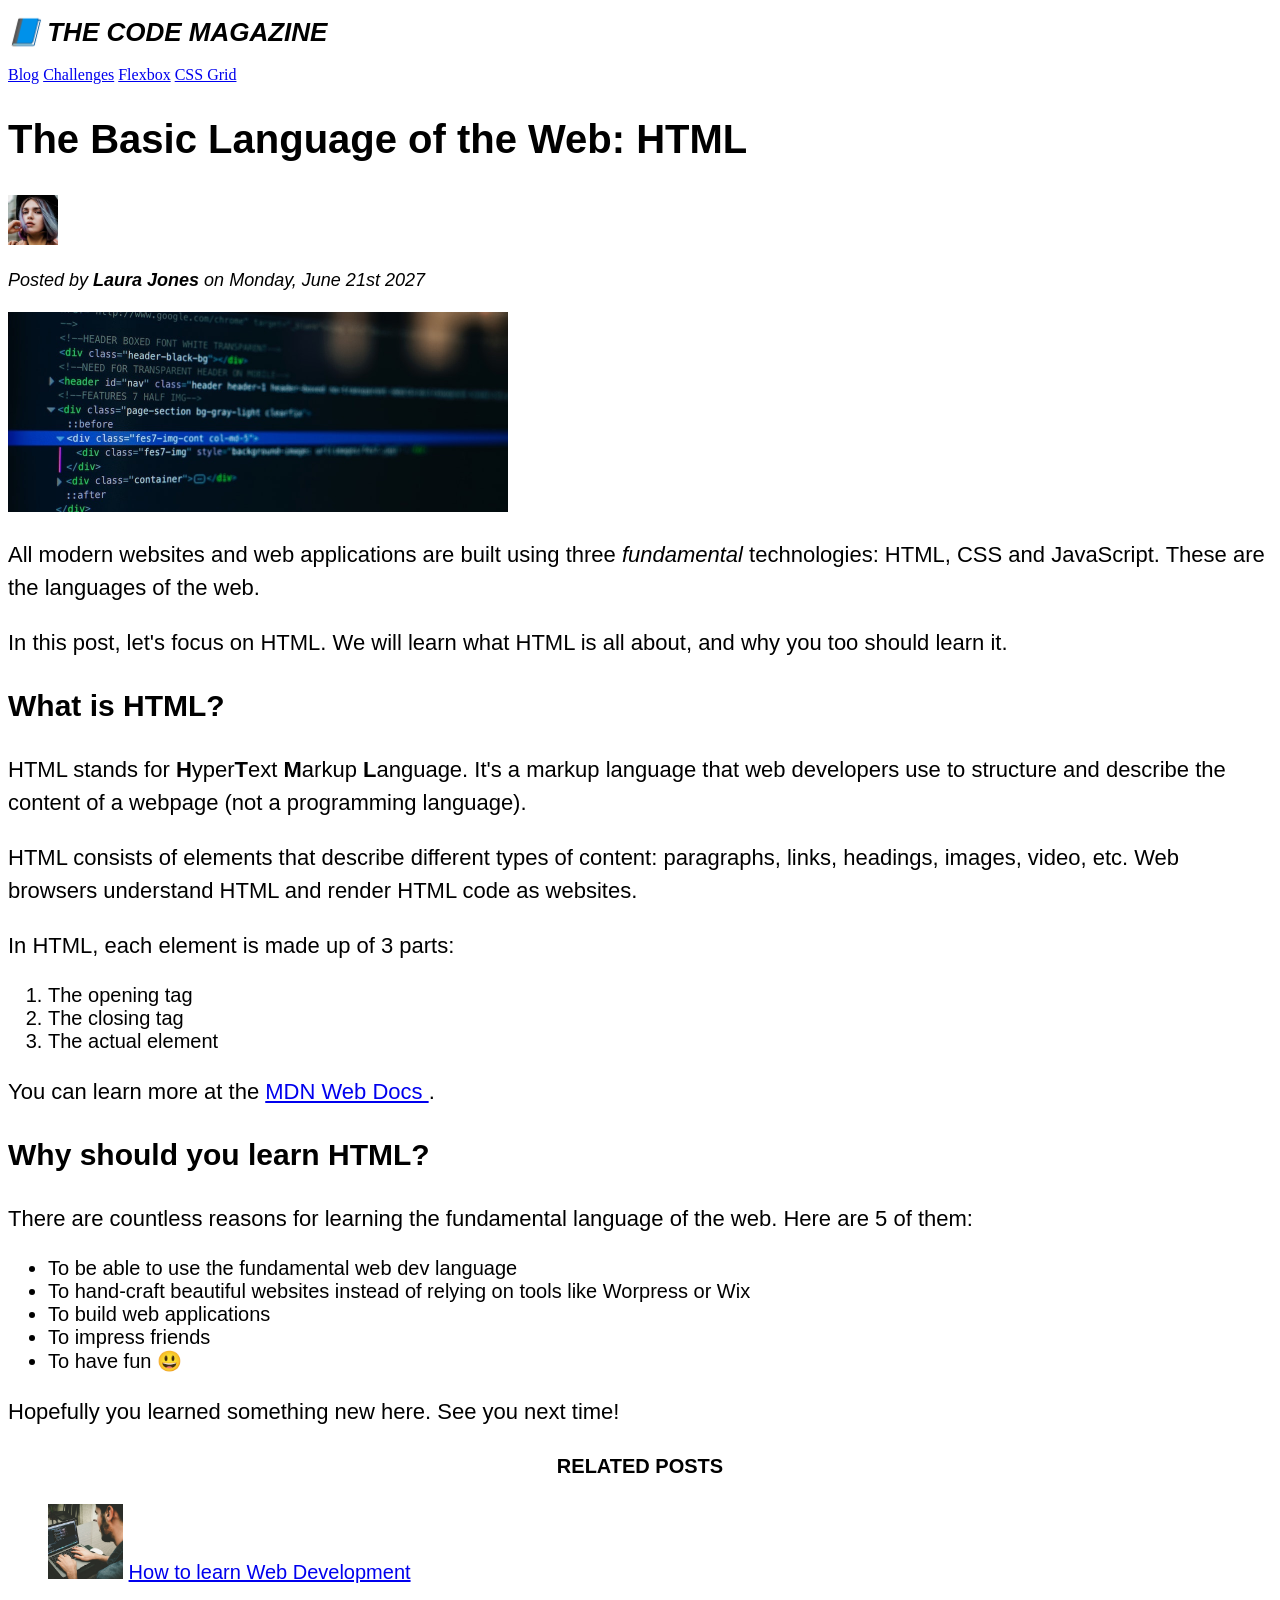
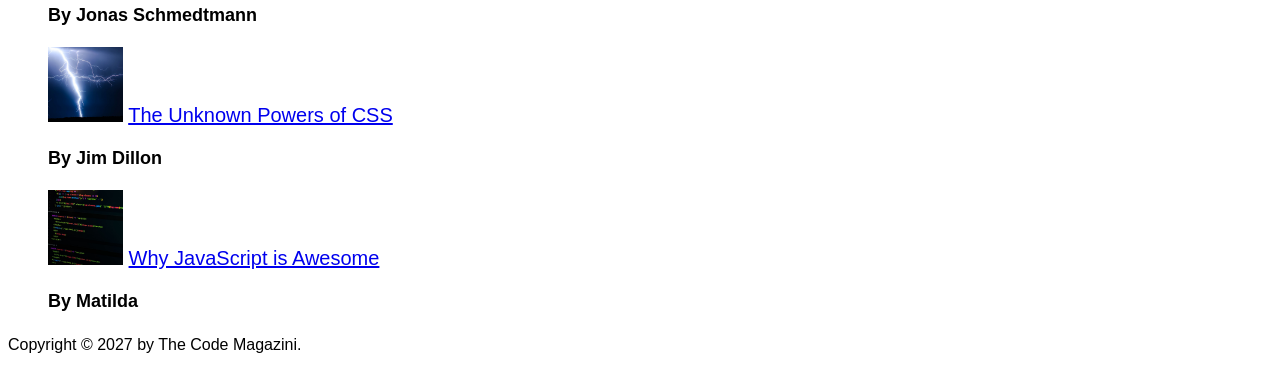
==== 03-css-fundamentals/index.html @ add95e48 "class and id selectors" ====
<!doctype html>
<html lang="en">
  <head>
    <meta charset="UTF-8" />
    <title>The Basic Language of the Web: HTML</title>
    <link rel="stylesheet" href="style.css" />
    <!-- <style>
      h1 {
        color: blue;
      }
    </style> -->
  </head>
  <body>
    <!--
    <h1>The Basic Language of the Web: HTML</h1>
    <h2>The Basic Language of the Web: HTML</h2>
    <h3>The Basic Language of the Web: HTML</h3>
    <h4>The Basic Language of the Web: HTML</h4>
    <h5>The Basic Language of the Web: HTML</h5>
    <h6>The Basic Language of the Web: HTML</h6>
    -->

    <header>
      <!-- <h1 style="color: blue">📘 The Code Magazine</h1> -->
      <h1>📘 The Code Magazine</h1>

      <nav>
        <a href="blog.html">Blog</a>
        <a href="#">Challenges</a>
        <a href="#">Flexbox</a>
        <a href="#">CSS Grid</a>
      </nav>
    </header>

    <article>
      <header>
        <h2>The Basic Language of the Web: HTML</h2>
        <img
          src="img/laura-jones.jpg"
          alt="Headshot of laura Jones"
          width="50"
          height="50"
        />

        <p id="author">
          Posted by <strong>Laura Jones</strong> on Monday, June 21st 2027
        </p>

        <img
          src="img/post-img.jpg"
          alt="HTML code on a screen"
          width="500"
          height="200"
        />
      </header>

      <p>
        All modern websites and web applications are built using three
        <em>fundamental</em>
        technologies: HTML, CSS and JavaScript. These are the languages of the
        web.
      </p>
      <p>
        In this post, let's focus on HTML. We will learn what HTML is all about,
        and why you too should learn it.
      </p>

      <h3>What is HTML?</h3>
      <p>
        HTML stands for <strong>H</strong>yper<strong>T</strong>ext
        <strong>M</strong>arkup <strong>L</strong>anguage. It's a markup
        language that web developers use to structure and describe the content
        of a webpage (not a programming language).
      </p>
      <p>
        HTML consists of elements that describe different types of content:
        paragraphs, links, headings, images, video, etc. Web browsers understand
        HTML and render HTML code as websites.
      </p>
      <p>In HTML, each element is made up of 3 parts:</p>
      <ol>
        <li>The opening tag</li>
        <li>The closing tag</li>
        <li>The actual element</li>
      </ol>

      <p>
        You can learn more at the
        <a
          href="https://developer.mozilla.org/en-US/docs/Web/HTML"
          target="_blank"
        >
          MDN Web Docs
        </a>
        .
      </p>

      <h3>Why should you learn HTML?</h3>
      <p>
        There are countless reasons for learning the fundamental language of the
        web. Here are 5 of them:
      </p>
      <ul>
        <li>To be able to use the fundamental web dev language</li>
        <li>
          To hand-craft beautiful websites instead of relying on tools like
          Worpress or Wix
        </li>
        <li>To build web applications</li>
        <li>To impress friends</li>
        <li>To have fun 😃</li>
      </ul>
      <p>Hopefully you learned something new here. See you next time!</p>
    </article>

    <aside>
      <h4>Related posts</h4>
      <ul class="related">
        <li>
          <img
            src="img/related-1.jpg"
            alt="Person programming"
            width="75"
            height="75"
          />
          <a href="#">How to learn Web Development</a>
          <p class="related-author">By Jonas Schmedtmann</p>
        </li>
        <li>
          <img src="img/related-2.jpg" alt="Lightning" width="75" height="75" />
          <a href="#">The Unknown Powers of CSS</a>
          <p class="related-author">By Jim Dillon</p>
        </li>
        <li>
          <img
            src="img/related-3.jpg"
            alt="JavaScript code on a screen"
            width="75"
            height="75"
          />
          <a href="#">Why JavaScript is Awesome</a>
          <p class="related-author">By Matilda</p>
        </li>
      </ul>
    </aside>

    <footer>
      <p id="copyright">Copyright &copy; 2027 by The Code Magazini.</p>
    </footer>
  </body>
</html>
---- 03-css-fundamentals/style.css ----
h1,
h2,
h3,
h4,
p,
li {
  font-family: sans-serif;
}

h1 {
  font-size: 26px;
  text-transform: uppercase;
  font-style: italic;
}

h2 {
  font-size: 40px;
}

h3 {
  font-size: 30px;
}

h4 {
  font-size: 20px;
  text-transform: uppercase;
  text-align: center;
}

p {
  font-size: 22px;
  line-height: 1.5;
}

li {
  font-size: 20px;
}

/* footer p {
  font-size: 16px;
} */

/* article header p {
  font-style: italic;
} */

#author {
  font-style: italic;
  font-size: 18px;
}

#copyright {
  font-size: 16px;
}

.related-author {
  font-size: 18px;
  font-weight: bold;
}

.related {
  list-style: none;
}
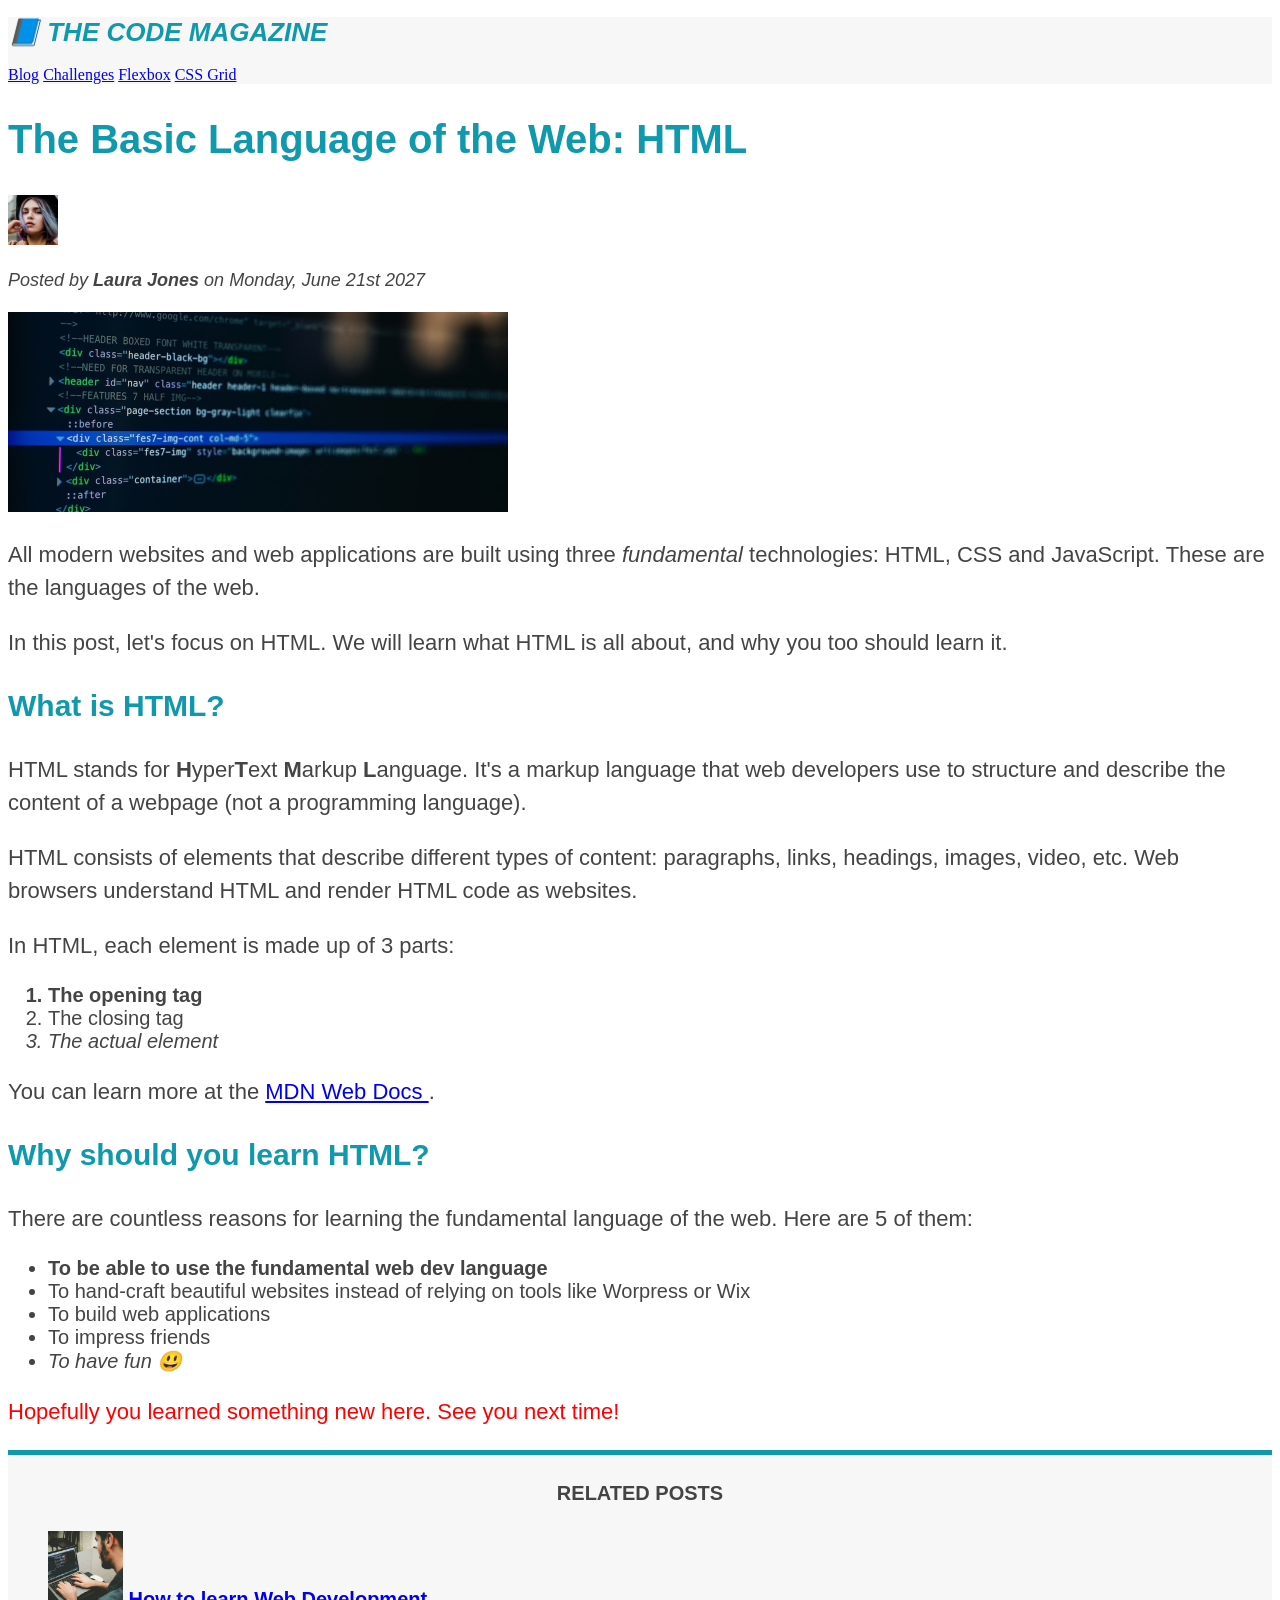
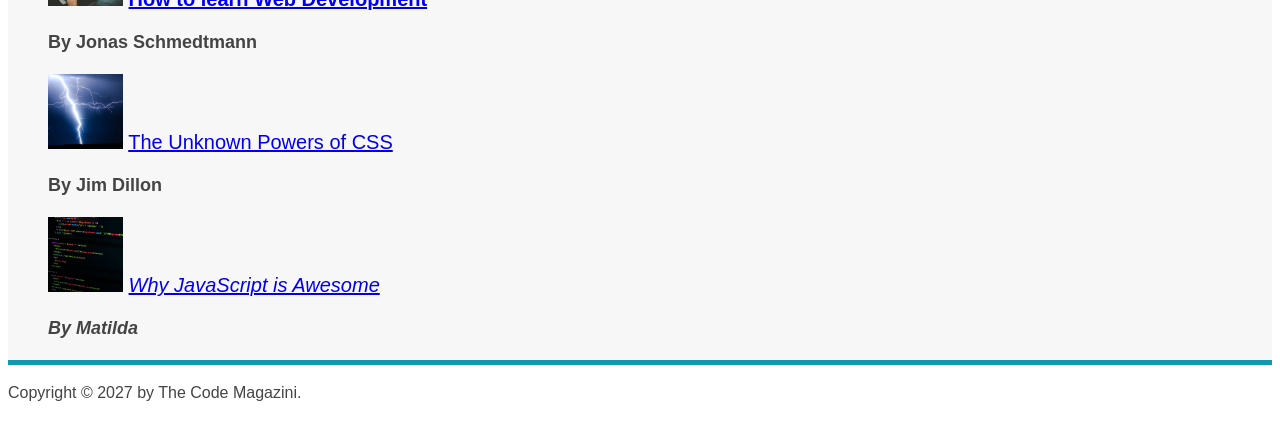
==== commit ad4fb3e6: "pseudo-classes" ====
--- a/03-css-fundamentals/index.html
+++ b/03-css-fundamentals/index.html
@@ -20,7 +20,7 @@
     <h6>The Basic Language of the Web: HTML</h6>
     -->
 
-    <header>
+    <header class="main-header">
       <!-- <h1 style="color: blue">📘 The Code Magazine</h1> -->
       <h1>📘 The Code Magazine</h1>
 
@@ -79,7 +79,7 @@
       </p>
       <p>In HTML, each element is made up of 3 parts:</p>
       <ol>
-        <li>The opening tag</li>
+        <li class="first-li">The opening tag</li>
         <li>The closing tag</li>
         <li>The actual element</li>
       </ol>
@@ -101,7 +101,9 @@
         web. Here are 5 of them:
       </p>
       <ul>
-        <li>To be able to use the fundamental web dev language</li>
+        <li class="first-li">
+          To be able to use the fundamental web dev language
+        </li>
         <li>
           To hand-craft beautiful websites instead of relying on tools like
           Worpress or Wix
--- a/03-css-fundamentals/style.css
+++ b/03-css-fundamentals/style.css
@@ -5,6 +5,13 @@
 p,
 li {
   font-family: sans-serif;
+  color: #444;
+}
+
+h1,
+h2,
+h3 {
+  color: #1098ad;
 }
 
 h1 {
@@ -58,6 +65,44 @@
   font-weight: bold;
 }
 
+/* ul {
+  list-style: none;
+} */
+
 .related {
   list-style: none;
 }
+
+.main-header {
+  background-color: #f7f7f7;
+}
+
+aside {
+  background-color: #f7f7f7;
+  border-top: 5px solid #1098ad;
+  border-bottom: 5px solid #1098ad;
+}
+
+body {
+  /* background-color: orangered; */
+}
+
+/* .first-li {
+  font-weight: bold;
+} */
+
+li:first-child {
+  font-weight: bold;
+}
+
+li:last-child {
+  font-style: italic;
+}
+
+li:nth-child(even) {
+  /* color: red; */
+}
+
+article p:last-child {
+  color: red;
+}
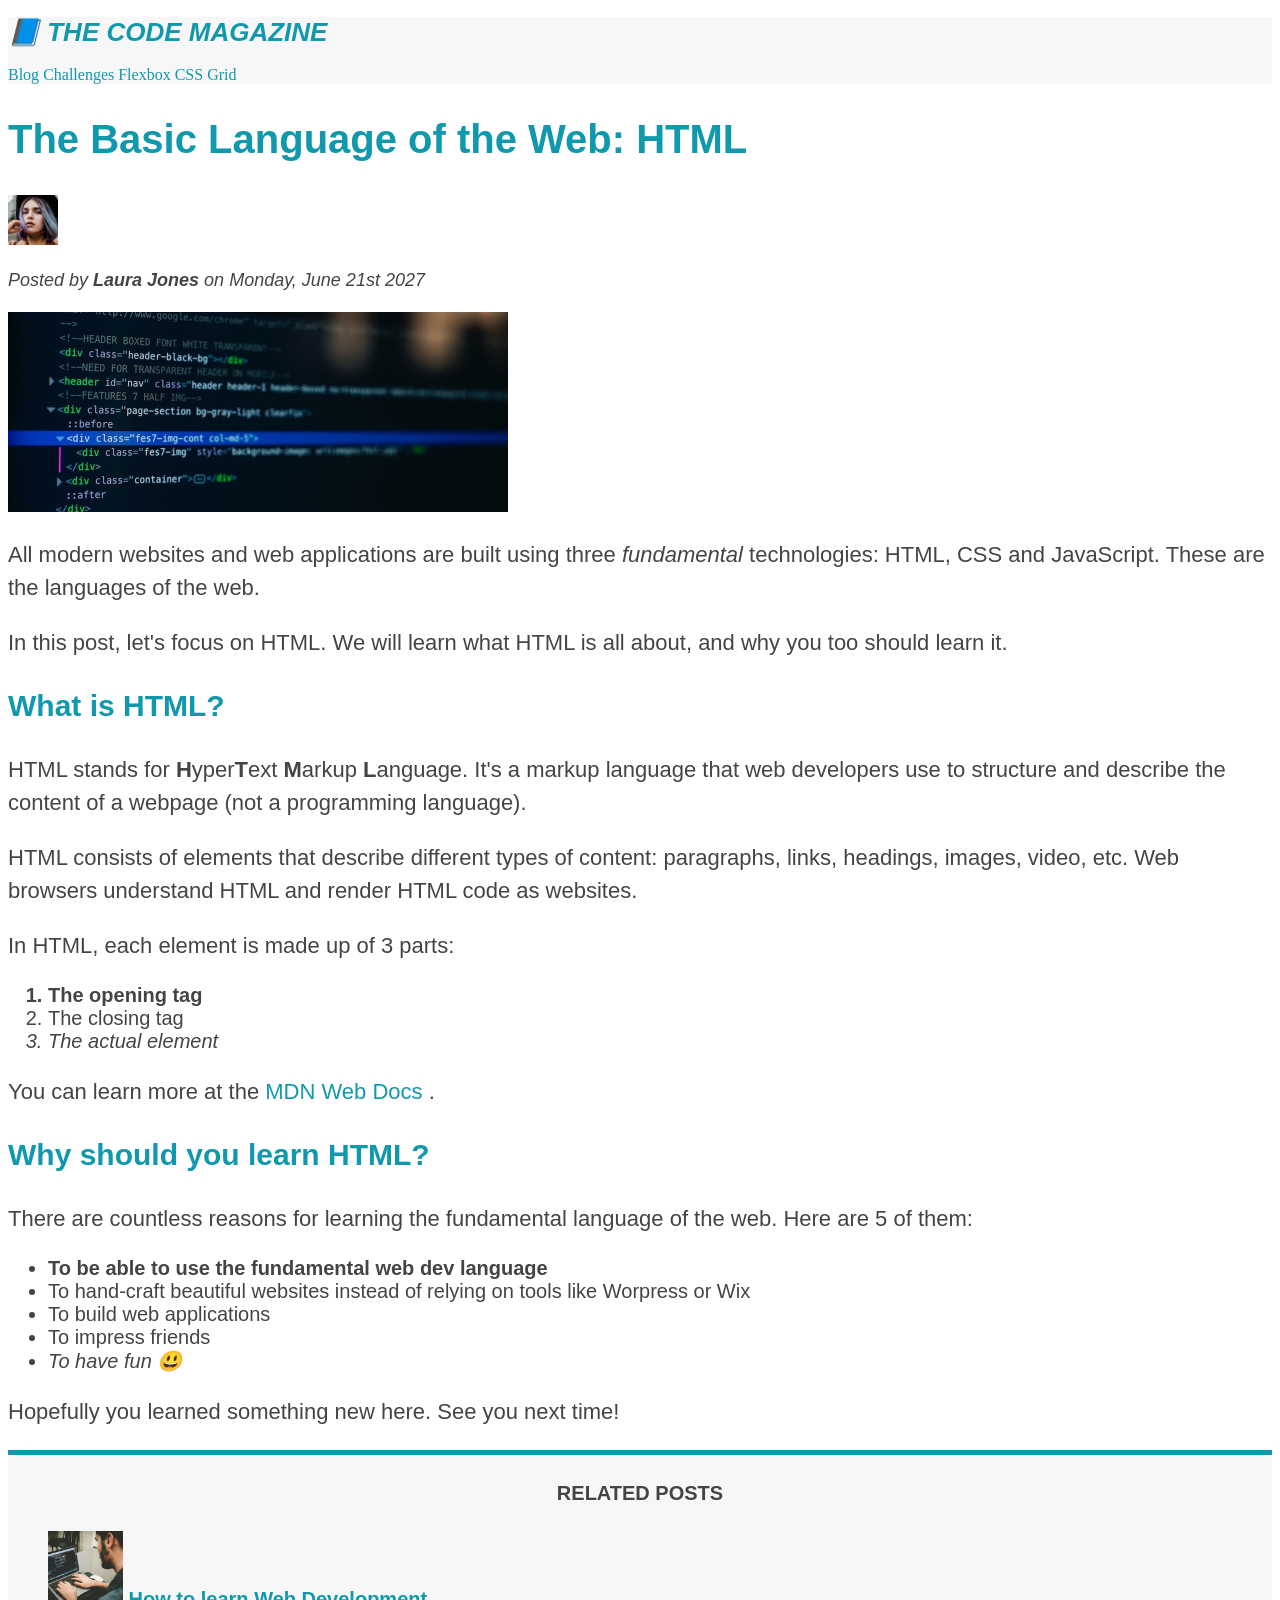
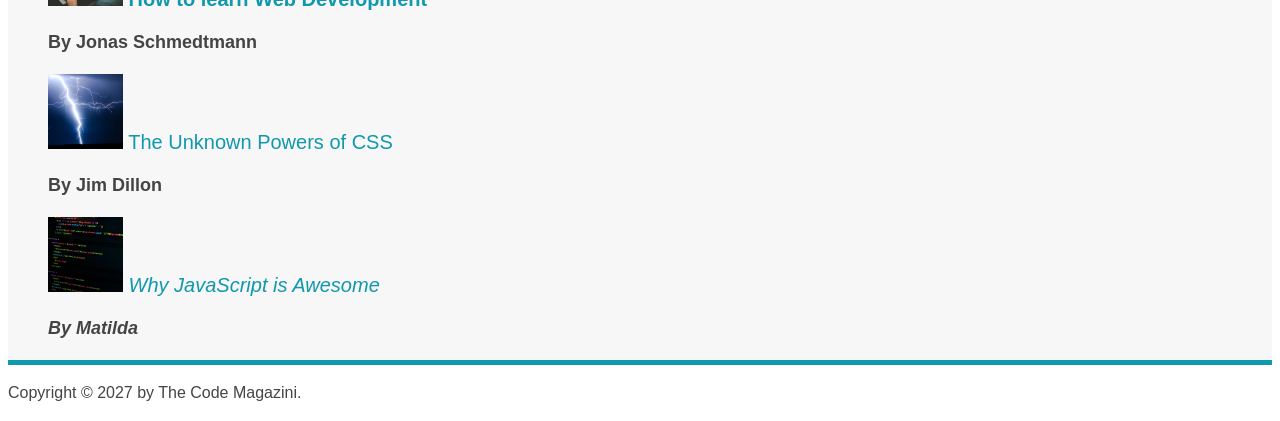
==== commit 355f0eef: "css theory 01: conflicts between selectors" ====
--- a/03-css-fundamentals/index.html
+++ b/03-css-fundamentals/index.html
@@ -147,7 +147,9 @@
     </aside>
 
     <footer>
-      <p id="copyright">Copyright &copy; 2027 by The Code Magazini.</p>
+      <p id="copyright" class="copyright text">
+        Copyright &copy; 2027 by The Code Magazini.
+      </p>
     </footer>
   </body>
 </html>
--- a/03-css-fundamentals/style.css
+++ b/03-css-fundamentals/style.css
@@ -103,6 +103,52 @@
   /* color: red; */
 }
 
-article p:last-child {
+/* Misconception: thios won't work! */
+article p:first-child {
   color: red;
 }
+
+/* Styling links */
+a:link {
+  color: #1098ad;
+  text-decoration: none;
+}
+
+a:visited {
+  /* color: #777; */
+  color: #1098ad;
+}
+
+a:hover {
+  color: orangered;
+  font-weight: bold;
+  /* text-decoration: underline wavy orangered; */
+  text-decoration: underline orangered;
+}
+
+a:active {
+  background-color: black;
+  font-style: italic;
+}
+
+a {
+  color: red;
+}
+/* LVHA */
+
+/* Resolving conflicts */
+/* #copyright {
+  color: red;
+}
+
+.copyright {
+  color: blue;
+}
+
+.text {
+  color: yellow;
+}
+
+footer p {
+  color: green !important;
+} */
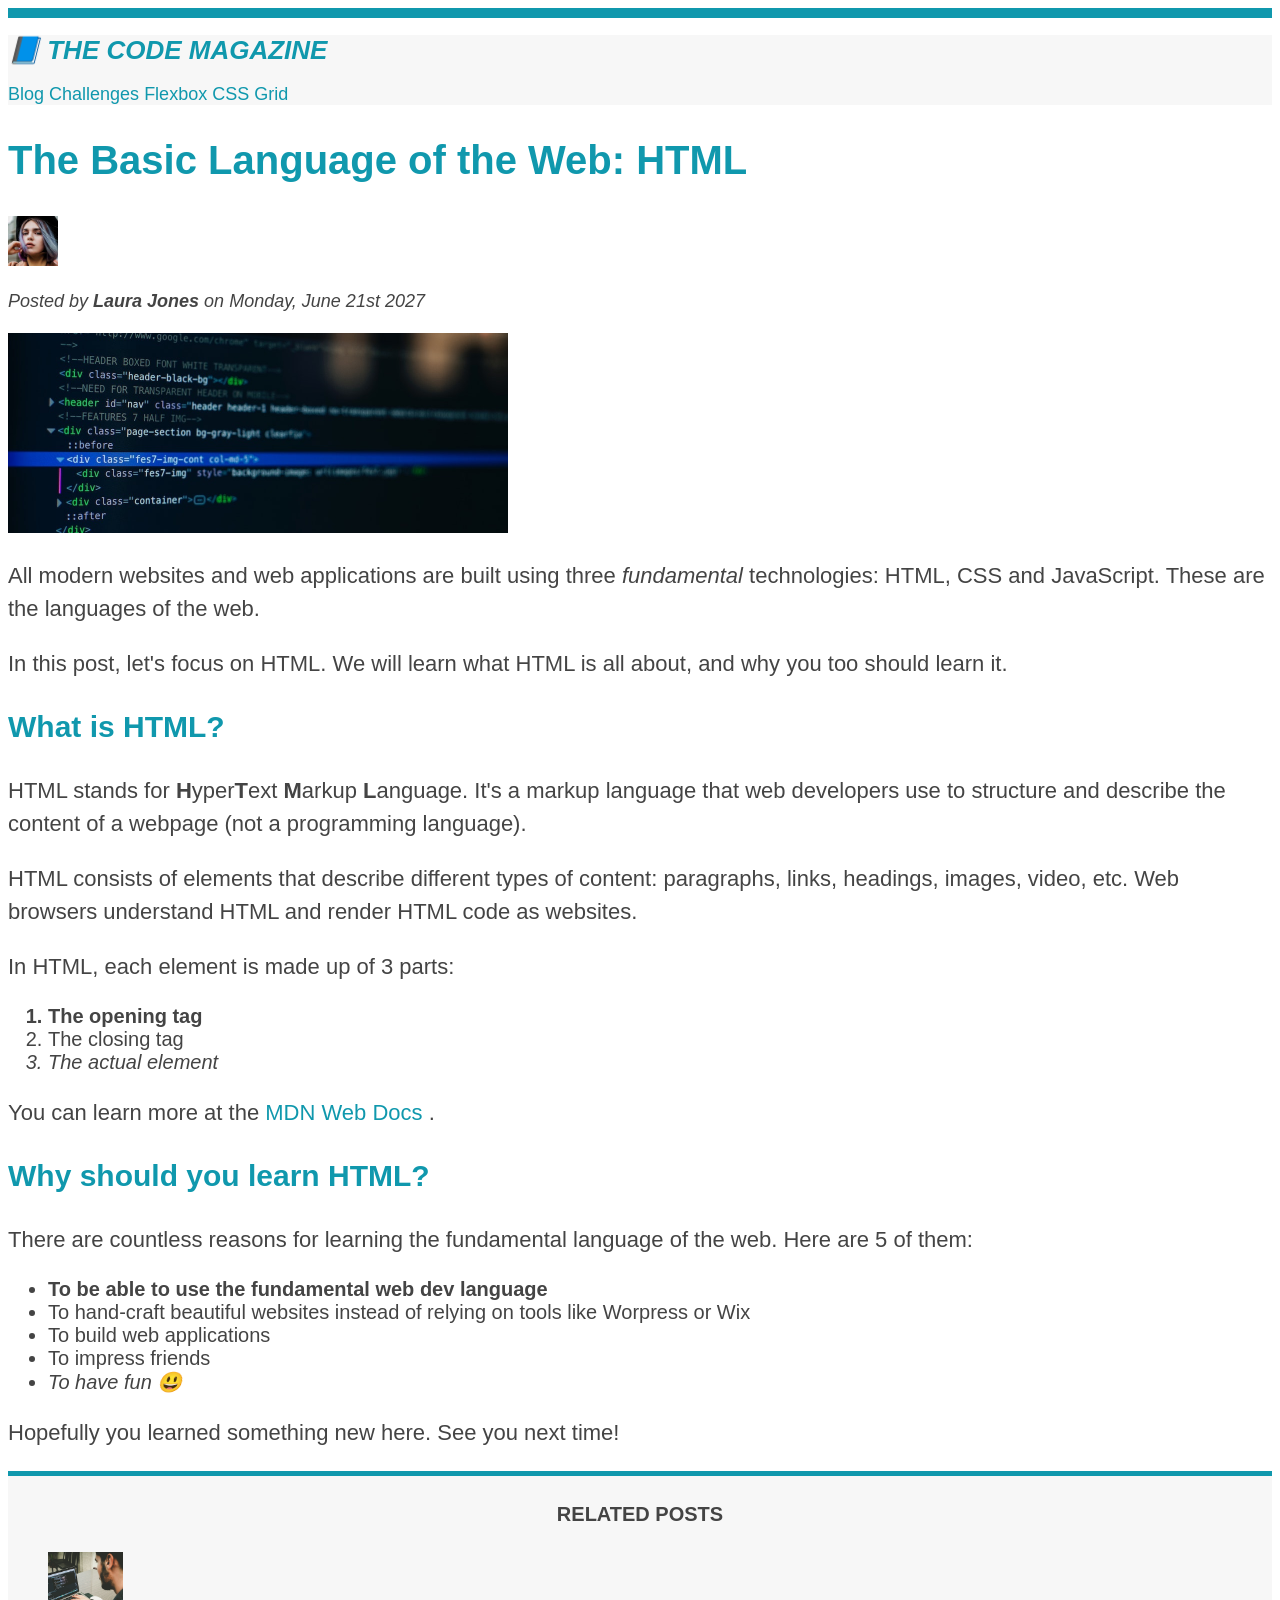
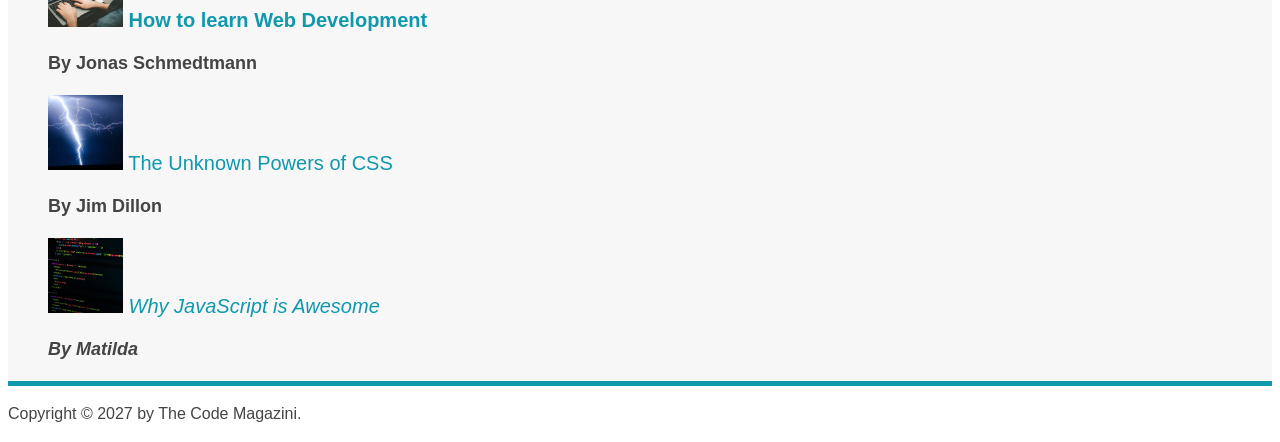
==== commit 4603c33b: "css theory 02: inheritance and the universal selector" ====
--- a/03-css-fundamentals/index.html
+++ b/03-css-fundamentals/index.html
@@ -25,6 +25,7 @@
       <h1>📘 The Code Magazine</h1>
 
       <nav>
+        <!-- <strong>This is the navigation</strong> -->
         <a href="blog.html">Blog</a>
         <a href="#">Challenges</a>
         <a href="#">Flexbox</a>
--- a/03-css-fundamentals/style.css
+++ b/03-css-fundamentals/style.css
@@ -1,11 +1,11 @@
-h1,
-h2,
-h3,
-h4,
-p,
-li {
+* {
+  /* border-top: 10px solid #1098ad; */
+}
+
+body {
+  color: #444;
   font-family: sans-serif;
-  color: #444;
+  border-top: 10px solid #1098ad;
 }
 
 h1,
@@ -152,3 +152,12 @@
 footer p {
   color: green !important;
 } */
+
+/* nav a:link,
+nav p {
+  font-size: 18px;
+} */
+
+nav {
+  font-size: 18px;
+}
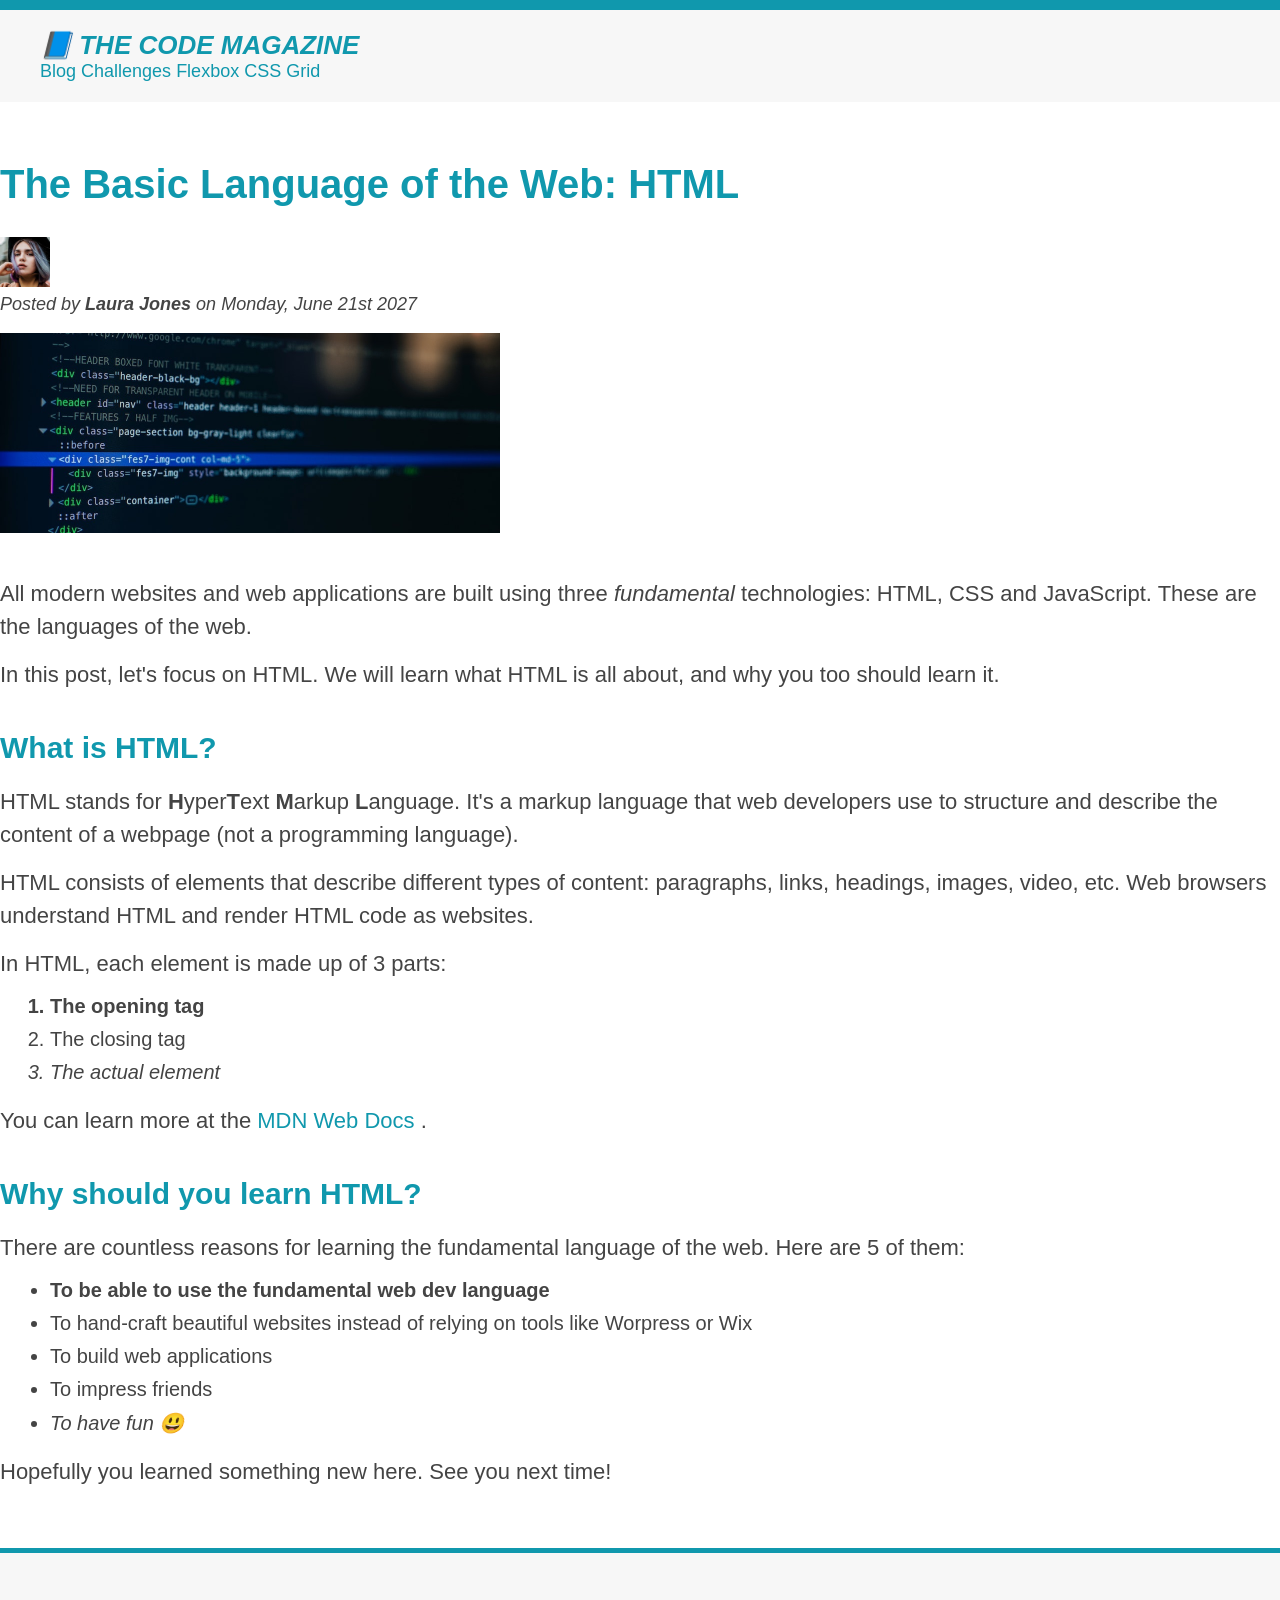
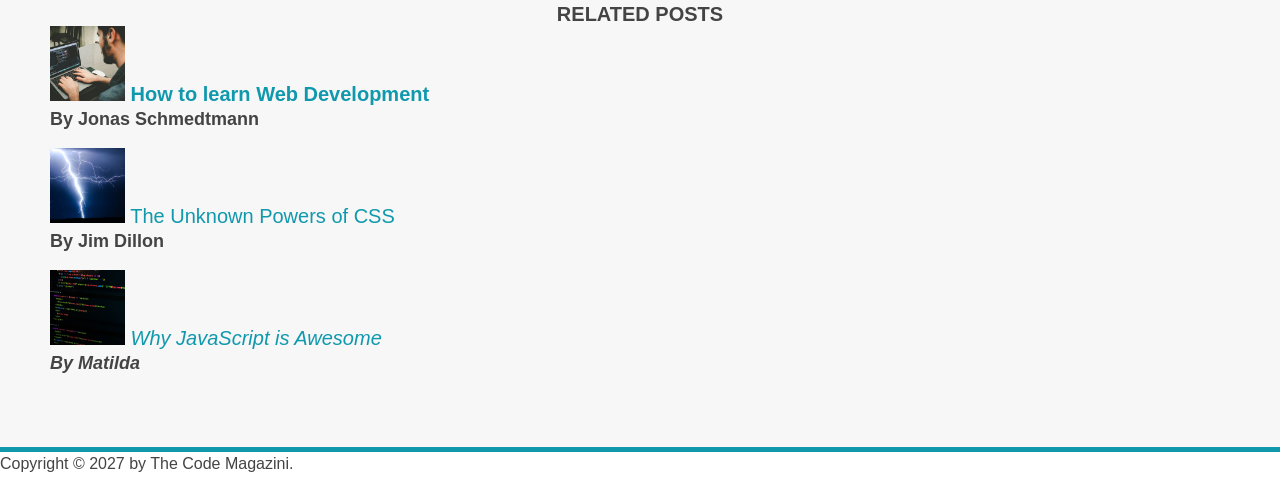
==== commit 72fc60e6: "using margins and paddings" ====
--- a/03-css-fundamentals/index.html
+++ b/03-css-fundamentals/index.html
@@ -34,7 +34,7 @@
     </header>
 
     <article>
-      <header>
+      <header class="post-header">
         <h2>The Basic Language of the Web: HTML</h2>
         <img
           src="img/laura-jones.jpg"
--- a/03-css-fundamentals/style.css
+++ b/03-css-fundamentals/style.css
@@ -1,11 +1,43 @@
 * {
   /* border-top: 10px solid #1098ad; */
+  margin: 0;
+  padding: 0;
 }
 
 body {
   color: #444;
   font-family: sans-serif;
   border-top: 10px solid #1098ad;
+}
+
+.main-header {
+  background-color: #f7f7f7;
+  /* padding: 20px;
+  padding-left: 40px;
+  padding-right: 40px; */
+  padding: 20px 40px;
+  margin-bottom: 60px;
+}
+
+nav {
+  font-size: 18px;
+}
+
+article {
+  margin-bottom: 60px;
+}
+
+.post-header {
+  margin-bottom: 40px;
+}
+
+aside {
+  background-color: #f7f7f7;
+  border-top: 5px solid #1098ad;
+  border-bottom: 5px solid #1098ad;
+  /* padding-top: 50px;
+  padding-bottom: 50px; */
+  padding: 50px 0;
 }
 
 h1,
@@ -22,10 +54,14 @@
 
 h2 {
   font-size: 40px;
+  margin-bottom: 30px;
 }
 
 h3 {
   font-size: 30px;
+  margin-bottom: 20px;
+  /* Collapsing margins, always the largest applies */
+  margin-top: 40px;
 }
 
 h4 {
@@ -37,10 +73,22 @@
 p {
   font-size: 22px;
   line-height: 1.5;
+  margin-bottom: 15px;
+}
+
+ul,
+ol {
+  margin-left: 50px;
+  margin-bottom: 20px;
 }
 
 li {
   font-size: 20px;
+  margin-bottom: 10px;
+}
+
+li:last-child {
+  margin-bottom: 0;
 }
 
 /* footer p {
@@ -71,16 +119,6 @@
 
 .related {
   list-style: none;
-}
-
-.main-header {
-  background-color: #f7f7f7;
-}
-
-aside {
-  background-color: #f7f7f7;
-  border-top: 5px solid #1098ad;
-  border-bottom: 5px solid #1098ad;
 }
 
 body {
@@ -157,7 +195,3 @@
 nav p {
   font-size: 18px;
 } */
-
-nav {
-  font-size: 18px;
-}
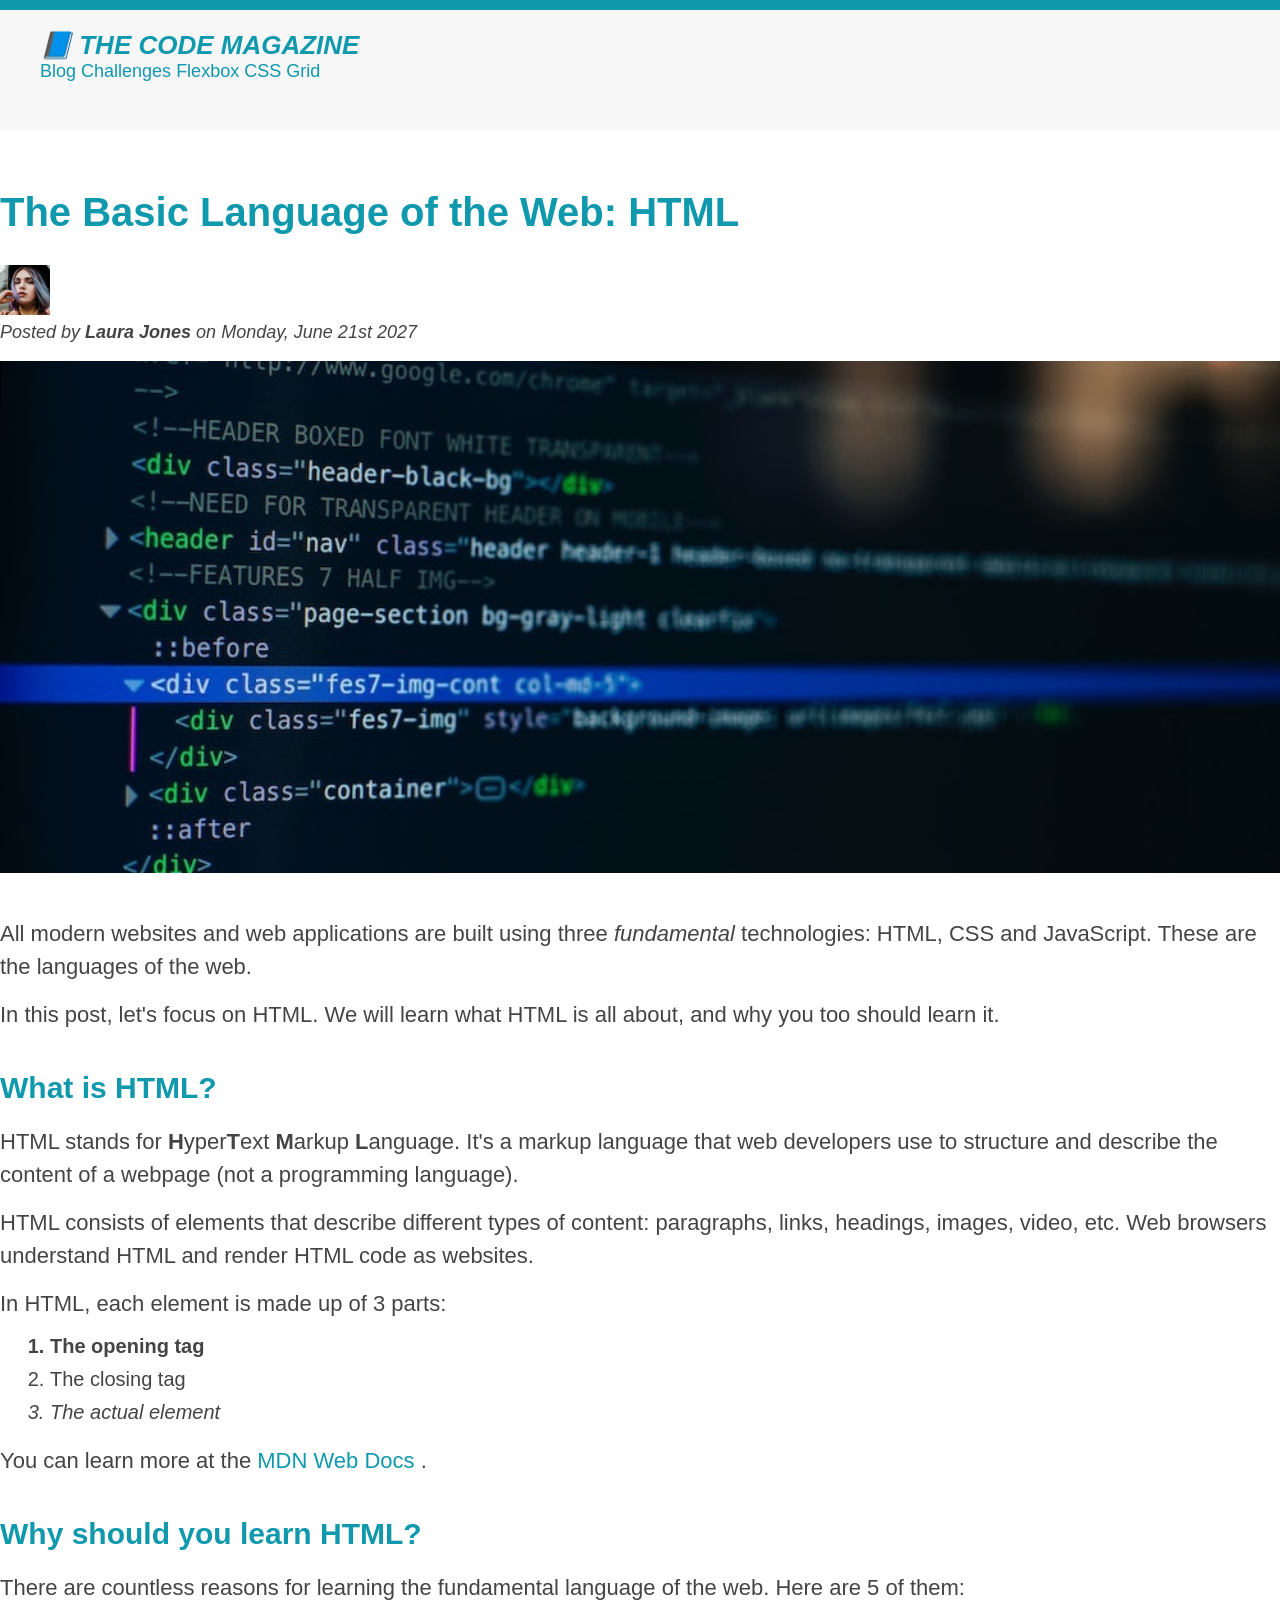
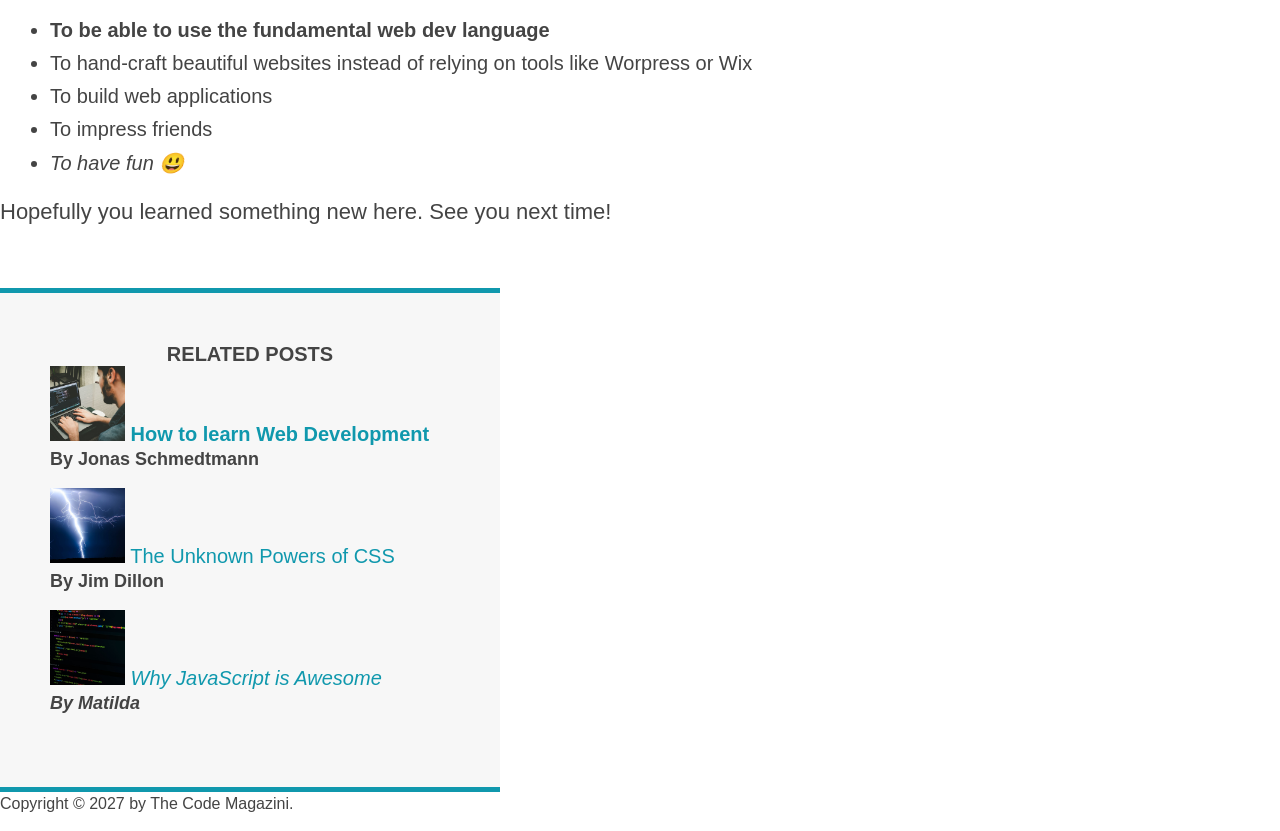
==== commit 5feadd7a: "adding dimensions" ====
--- a/03-css-fundamentals/index.html
+++ b/03-css-fundamentals/index.html
@@ -38,7 +38,7 @@
         <h2>The Basic Language of the Web: HTML</h2>
         <img
           src="img/laura-jones.jpg"
-          alt="Headshot of laura Jones"
+          alt="Headshot of Laura Jones"
           width="50"
           height="50"
         />
@@ -52,6 +52,7 @@
           alt="HTML code on a screen"
           width="500"
           height="200"
+          class="post-img"
         />
       </header>
 
--- a/03-css-fundamentals/style.css
+++ b/03-css-fundamentals/style.css
@@ -17,6 +17,7 @@
   padding-right: 40px; */
   padding: 20px 40px;
   margin-bottom: 60px;
+  height: 80px;
 }
 
 nav {
@@ -38,6 +39,7 @@
   /* padding-top: 50px;
   padding-bottom: 50px; */
   padding: 50px 0;
+  width: 500px;
 }
 
 h1,
@@ -195,3 +197,8 @@
 nav p {
   font-size: 18px;
 } */
+
+.post-img {
+  width: 100%;
+  height: auto;
+}
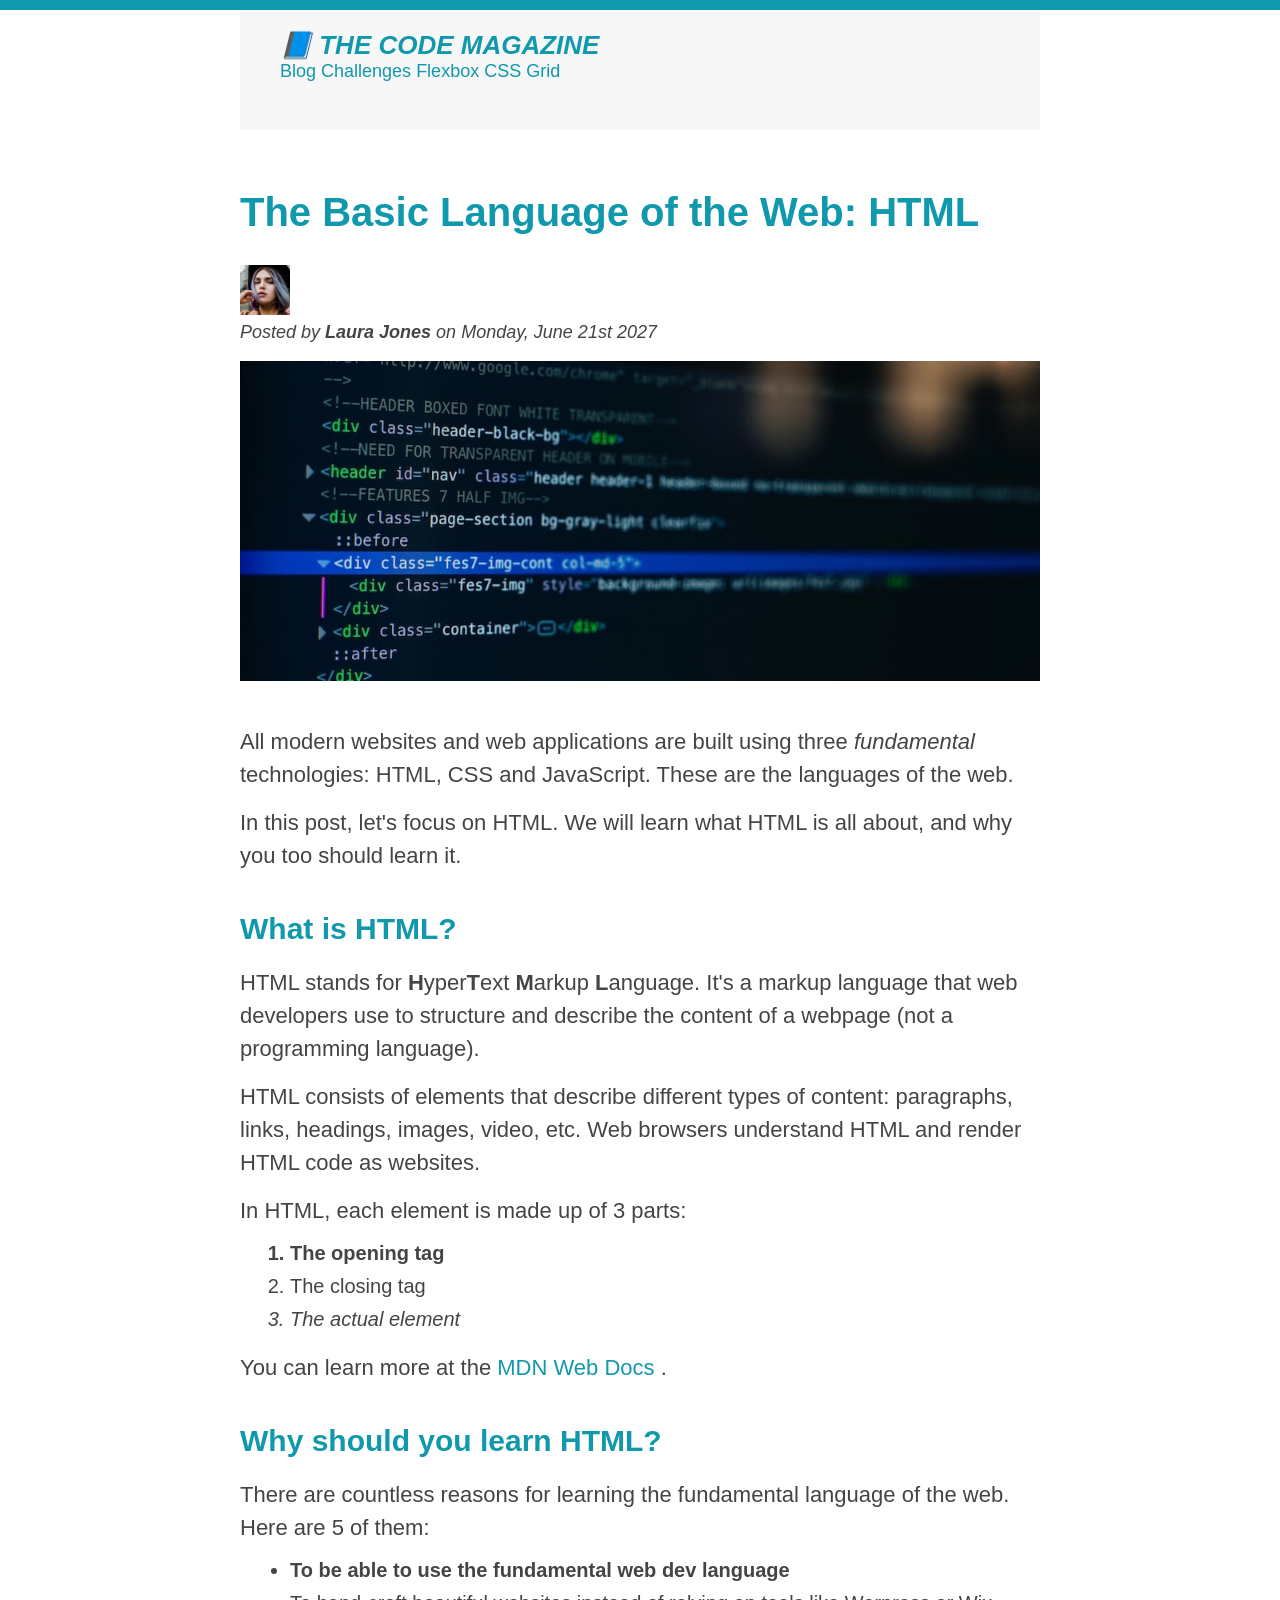
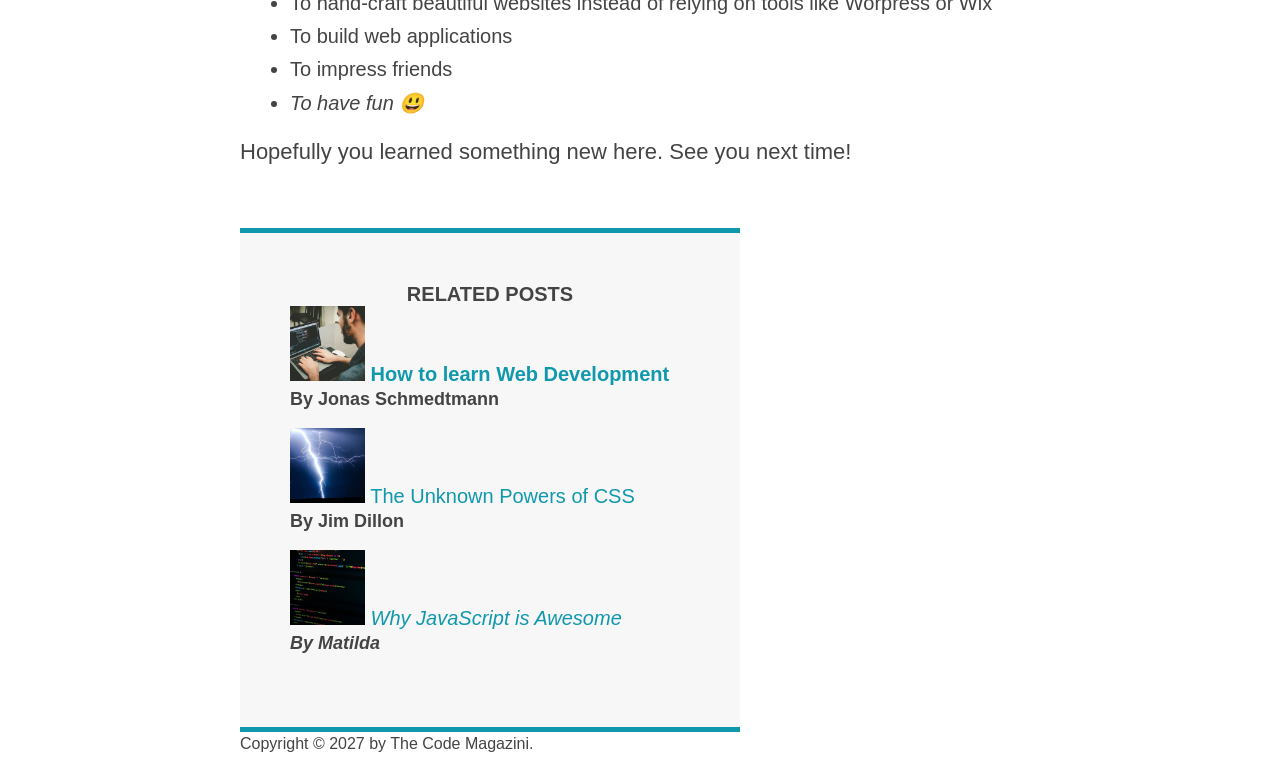
==== commit aabc359b: "centering our page" ====
--- a/03-css-fundamentals/index.html
+++ b/03-css-fundamentals/index.html
@@ -20,138 +20,145 @@
     <h6>The Basic Language of the Web: HTML</h6>
     -->
 
-    <header class="main-header">
-      <!-- <h1 style="color: blue">📘 The Code Magazine</h1> -->
-      <h1>📘 The Code Magazine</h1>
+    <div class="container">
+      <header class="main-header">
+        <!-- <h1 style="color: blue">📘 The Code Magazine</h1> -->
+        <h1>📘 The Code Magazine</h1>
 
-      <nav>
-        <!-- <strong>This is the navigation</strong> -->
-        <a href="blog.html">Blog</a>
-        <a href="#">Challenges</a>
-        <a href="#">Flexbox</a>
-        <a href="#">CSS Grid</a>
-      </nav>
-    </header>
+        <nav>
+          <!-- <strong>This is the navigation</strong> -->
+          <a href="blog.html">Blog</a>
+          <a href="#">Challenges</a>
+          <a href="#">Flexbox</a>
+          <a href="#">CSS Grid</a>
+        </nav>
+      </header>
 
-    <article>
-      <header class="post-header">
-        <h2>The Basic Language of the Web: HTML</h2>
-        <img
-          src="img/laura-jones.jpg"
-          alt="Headshot of Laura Jones"
-          width="50"
-          height="50"
-        />
+      <article>
+        <header class="post-header">
+          <h2>The Basic Language of the Web: HTML</h2>
+          <img
+            src="img/laura-jones.jpg"
+            alt="Headshot of Laura Jones"
+            width="50"
+            height="50"
+          />
 
-        <p id="author">
-          Posted by <strong>Laura Jones</strong> on Monday, June 21st 2027
+          <p id="author">
+            Posted by <strong>Laura Jones</strong> on Monday, June 21st 2027
+          </p>
+
+          <img
+            src="img/post-img.jpg"
+            alt="HTML code on a screen"
+            width="500"
+            height="200"
+            class="post-img"
+          />
+        </header>
+
+        <p>
+          All modern websites and web applications are built using three
+          <em>fundamental</em>
+          technologies: HTML, CSS and JavaScript. These are the languages of the
+          web.
+        </p>
+        <p>
+          In this post, let's focus on HTML. We will learn what HTML is all
+          about, and why you too should learn it.
         </p>
 
-        <img
-          src="img/post-img.jpg"
-          alt="HTML code on a screen"
-          width="500"
-          height="200"
-          class="post-img"
-        />
-      </header>
+        <h3>What is HTML?</h3>
+        <p>
+          HTML stands for <strong>H</strong>yper<strong>T</strong>ext
+          <strong>M</strong>arkup <strong>L</strong>anguage. It's a markup
+          language that web developers use to structure and describe the content
+          of a webpage (not a programming language).
+        </p>
+        <p>
+          HTML consists of elements that describe different types of content:
+          paragraphs, links, headings, images, video, etc. Web browsers
+          understand HTML and render HTML code as websites.
+        </p>
+        <p>In HTML, each element is made up of 3 parts:</p>
+        <ol>
+          <li class="first-li">The opening tag</li>
+          <li>The closing tag</li>
+          <li>The actual element</li>
+        </ol>
 
-      <p>
-        All modern websites and web applications are built using three
-        <em>fundamental</em>
-        technologies: HTML, CSS and JavaScript. These are the languages of the
-        web.
-      </p>
-      <p>
-        In this post, let's focus on HTML. We will learn what HTML is all about,
-        and why you too should learn it.
-      </p>
+        <p>
+          You can learn more at the
+          <a
+            href="https://developer.mozilla.org/en-US/docs/Web/HTML"
+            target="_blank"
+          >
+            MDN Web Docs
+          </a>
+          .
+        </p>
 
-      <h3>What is HTML?</h3>
-      <p>
-        HTML stands for <strong>H</strong>yper<strong>T</strong>ext
-        <strong>M</strong>arkup <strong>L</strong>anguage. It's a markup
-        language that web developers use to structure and describe the content
-        of a webpage (not a programming language).
-      </p>
-      <p>
-        HTML consists of elements that describe different types of content:
-        paragraphs, links, headings, images, video, etc. Web browsers understand
-        HTML and render HTML code as websites.
-      </p>
-      <p>In HTML, each element is made up of 3 parts:</p>
-      <ol>
-        <li class="first-li">The opening tag</li>
-        <li>The closing tag</li>
-        <li>The actual element</li>
-      </ol>
+        <h3>Why should you learn HTML?</h3>
+        <p>
+          There are countless reasons for learning the fundamental language of
+          the web. Here are 5 of them:
+        </p>
+        <ul>
+          <li class="first-li">
+            To be able to use the fundamental web dev language
+          </li>
+          <li>
+            To hand-craft beautiful websites instead of relying on tools like
+            Worpress or Wix
+          </li>
+          <li>To build web applications</li>
+          <li>To impress friends</li>
+          <li>To have fun 😃</li>
+        </ul>
+        <p>Hopefully you learned something new here. See you next time!</p>
+      </article>
 
-      <p>
-        You can learn more at the
-        <a
-          href="https://developer.mozilla.org/en-US/docs/Web/HTML"
-          target="_blank"
-        >
-          MDN Web Docs
-        </a>
-        .
-      </p>
+      <aside>
+        <h4>Related posts</h4>
+        <ul class="related">
+          <li>
+            <img
+              src="img/related-1.jpg"
+              alt="Person programming"
+              width="75"
+              height="75"
+            />
+            <a href="#">How to learn Web Development</a>
+            <p class="related-author">By Jonas Schmedtmann</p>
+          </li>
+          <li>
+            <img
+              src="img/related-2.jpg"
+              alt="Lightning"
+              width="75"
+              height="75"
+            />
+            <a href="#">The Unknown Powers of CSS</a>
+            <p class="related-author">By Jim Dillon</p>
+          </li>
+          <li>
+            <img
+              src="img/related-3.jpg"
+              alt="JavaScript code on a screen"
+              width="75"
+              height="75"
+            />
+            <a href="#">Why JavaScript is Awesome</a>
+            <p class="related-author">By Matilda</p>
+          </li>
+        </ul>
+      </aside>
 
-      <h3>Why should you learn HTML?</h3>
-      <p>
-        There are countless reasons for learning the fundamental language of the
-        web. Here are 5 of them:
-      </p>
-      <ul>
-        <li class="first-li">
-          To be able to use the fundamental web dev language
-        </li>
-        <li>
-          To hand-craft beautiful websites instead of relying on tools like
-          Worpress or Wix
-        </li>
-        <li>To build web applications</li>
-        <li>To impress friends</li>
-        <li>To have fun 😃</li>
-      </ul>
-      <p>Hopefully you learned something new here. See you next time!</p>
-    </article>
-
-    <aside>
-      <h4>Related posts</h4>
-      <ul class="related">
-        <li>
-          <img
-            src="img/related-1.jpg"
-            alt="Person programming"
-            width="75"
-            height="75"
-          />
-          <a href="#">How to learn Web Development</a>
-          <p class="related-author">By Jonas Schmedtmann</p>
-        </li>
-        <li>
-          <img src="img/related-2.jpg" alt="Lightning" width="75" height="75" />
-          <a href="#">The Unknown Powers of CSS</a>
-          <p class="related-author">By Jim Dillon</p>
-        </li>
-        <li>
-          <img
-            src="img/related-3.jpg"
-            alt="JavaScript code on a screen"
-            width="75"
-            height="75"
-          />
-          <a href="#">Why JavaScript is Awesome</a>
-          <p class="related-author">By Matilda</p>
-        </li>
-      </ul>
-    </aside>
-
-    <footer>
-      <p id="copyright" class="copyright text">
-        Copyright &copy; 2027 by The Code Magazini.
-      </p>
-    </footer>
+      <footer>
+        <p id="copyright" class="copyright text">
+          Copyright &copy; 2027 by The Code Magazini.
+        </p>
+      </footer>
+    </div>
   </body>
 </html>
--- a/03-css-fundamentals/style.css
+++ b/03-css-fundamentals/style.css
@@ -8,6 +8,13 @@
   color: #444;
   font-family: sans-serif;
   border-top: 10px solid #1098ad;
+}
+
+.container {
+  width: 800px;
+  /* margin-left: auto;
+  margin-right: auto; */
+  margin: 0 auto;
 }
 
 .main-header {
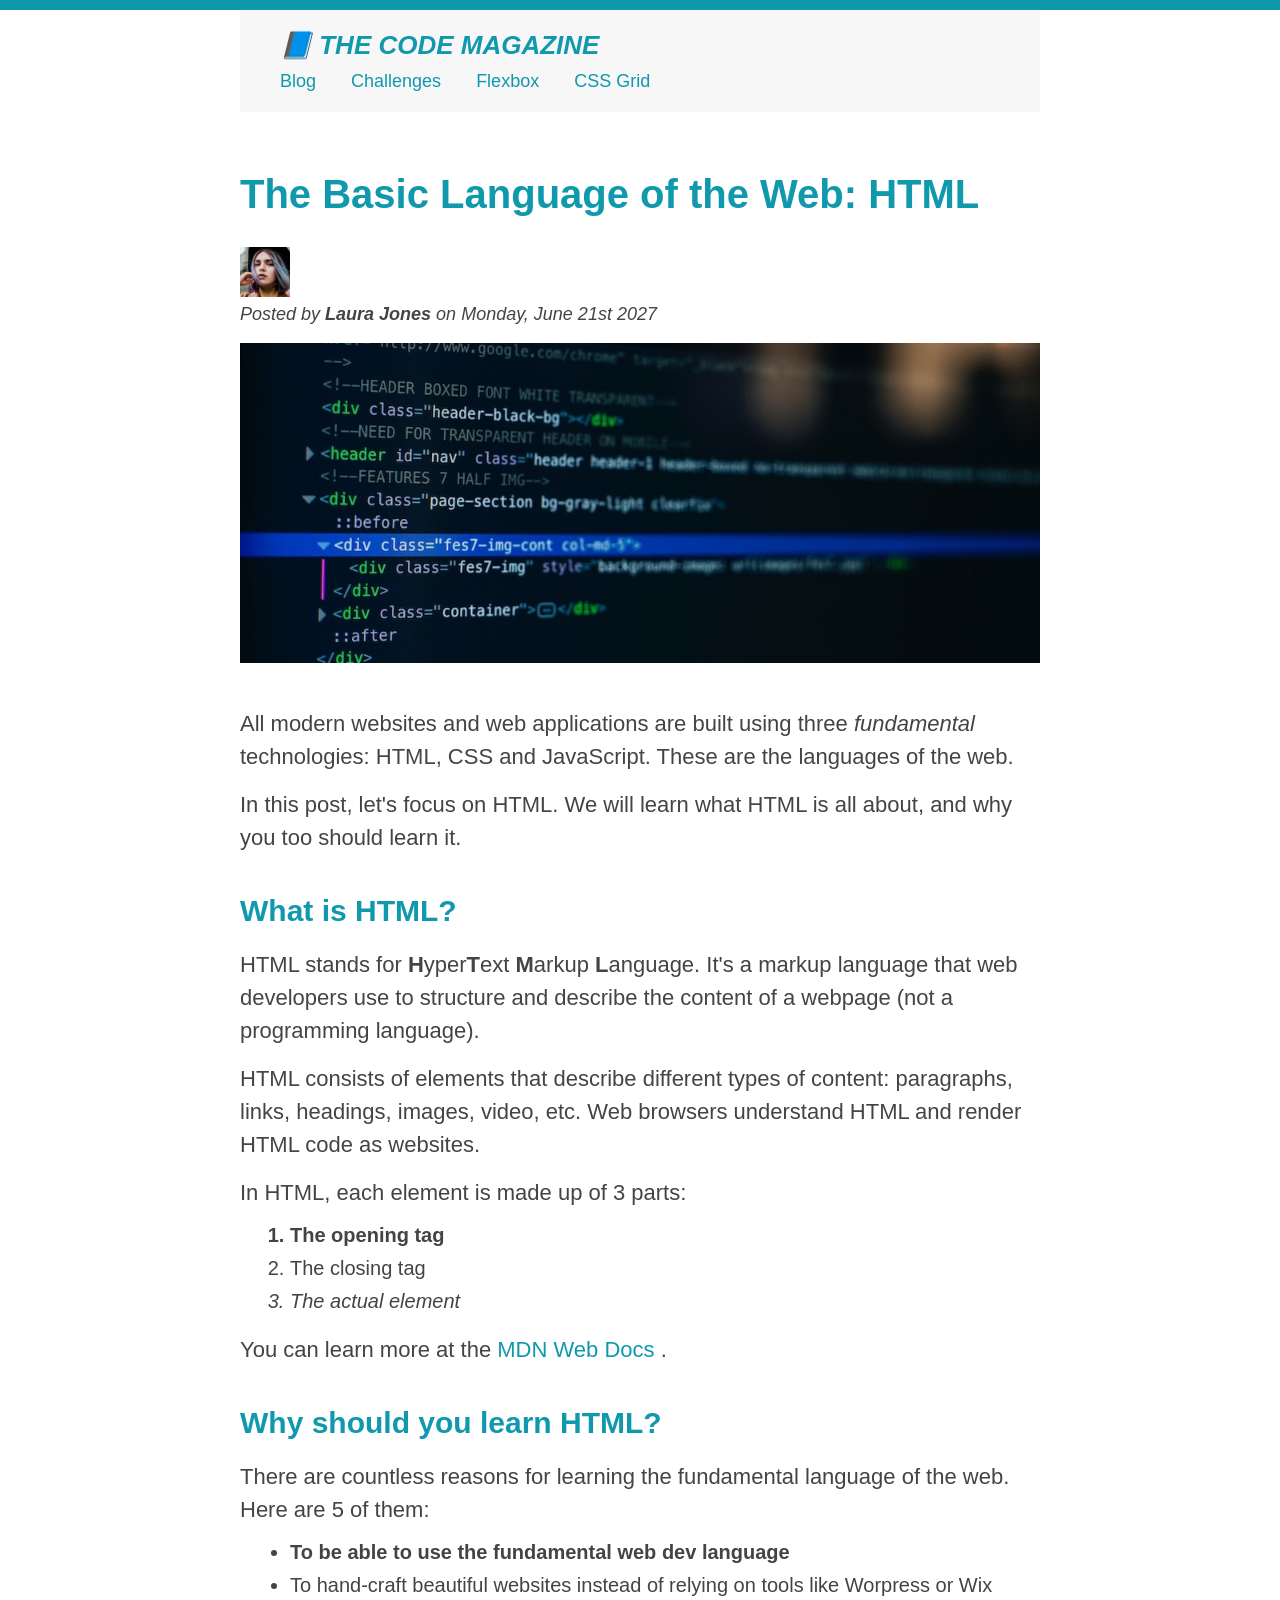
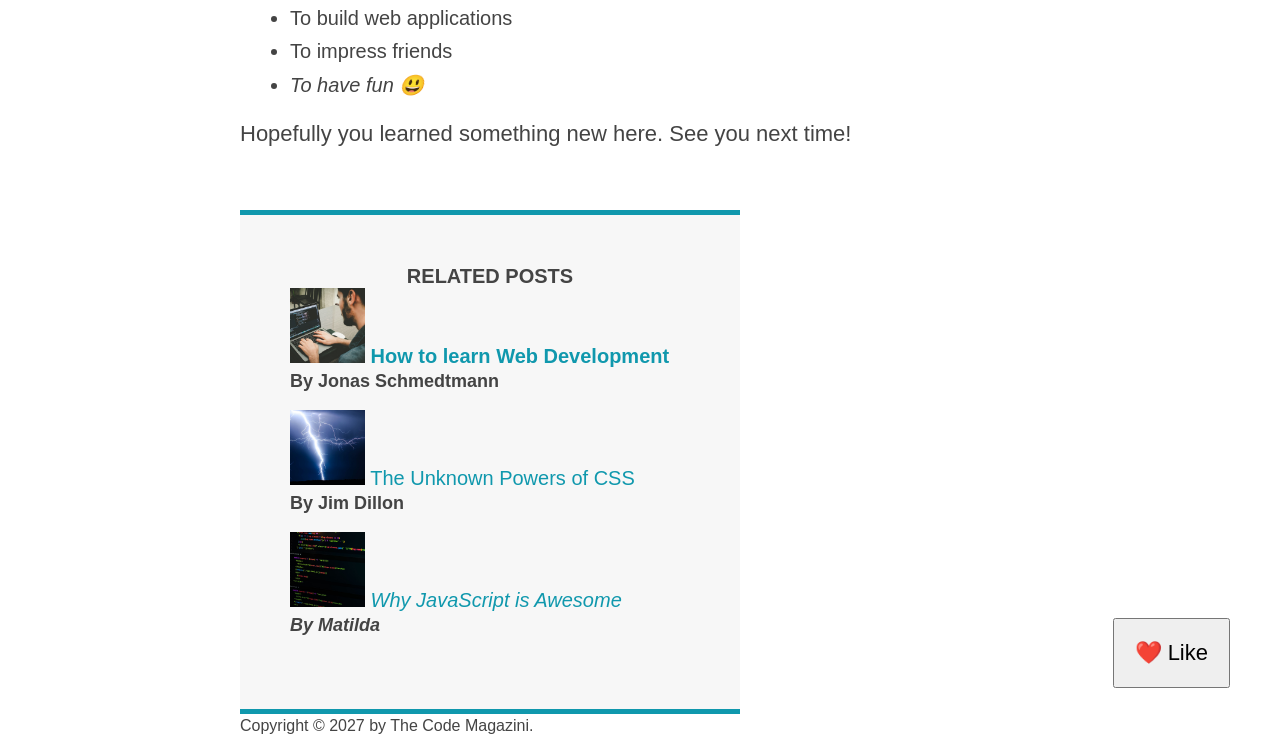
==== commit 1f0b9316: "css theory 05: absolute positioning" ====
--- a/03-css-fundamentals/index.html
+++ b/03-css-fundamentals/index.html
@@ -55,6 +55,8 @@
             height="200"
             class="post-img"
           />
+
+          <button>❤️ Like</button>
         </header>
 
         <p>
--- a/03-css-fundamentals/style.css
+++ b/03-css-fundamentals/style.css
@@ -8,6 +8,7 @@
   color: #444;
   font-family: sans-serif;
   border-top: 10px solid #1098ad;
+  position: relative;
 }
 
 .container {
@@ -15,6 +16,7 @@
   /* margin-left: auto;
   margin-right: auto; */
   margin: 0 auto;
+  /* position: relative; */
 }
 
 .main-header {
@@ -24,7 +26,7 @@
   padding-right: 40px; */
   padding: 20px 40px;
   margin-bottom: 60px;
-  height: 80px;
+  /* height: 80px; */
 }
 
 nav {
@@ -37,6 +39,7 @@
 
 .post-header {
   margin-bottom: 40px;
+  /* position: relative; */
 }
 
 aside {
@@ -49,6 +52,7 @@
   width: 500px;
 }
 
+/* Smaller elements */
 h1,
 h2,
 h3 {
@@ -94,6 +98,7 @@
 li {
   font-size: 20px;
   margin-bottom: 10px;
+  /* display: inline; */
 }
 
 li:last-child {
@@ -183,6 +188,37 @@
 }
 /* LVHA */
 
+.post-img {
+  width: 100%;
+  height: auto;
+}
+
+nav a:link {
+  /* background-color: orangered;
+  margin: 20px;
+  padding: 20px;
+  display: block; */
+
+  margin-right: 30px;
+  margin-top: 10px;
+  display: inline-block;
+}
+
+nav a:link:last-child {
+  margin-right: 0;
+}
+
+button {
+  font-size: 22px;
+  padding: 20px;
+  cursor: pointer;
+  position: absolute;
+  /* top: 50px;
+  left: 50px; */
+  bottom: 50px;
+  right: 50px;
+}
+
 /* Resolving conflicts */
 /* #copyright {
   color: red;
@@ -204,8 +240,3 @@
 nav p {
   font-size: 18px;
 } */
-
-.post-img {
-  width: 100%;
-  height: auto;
-}
